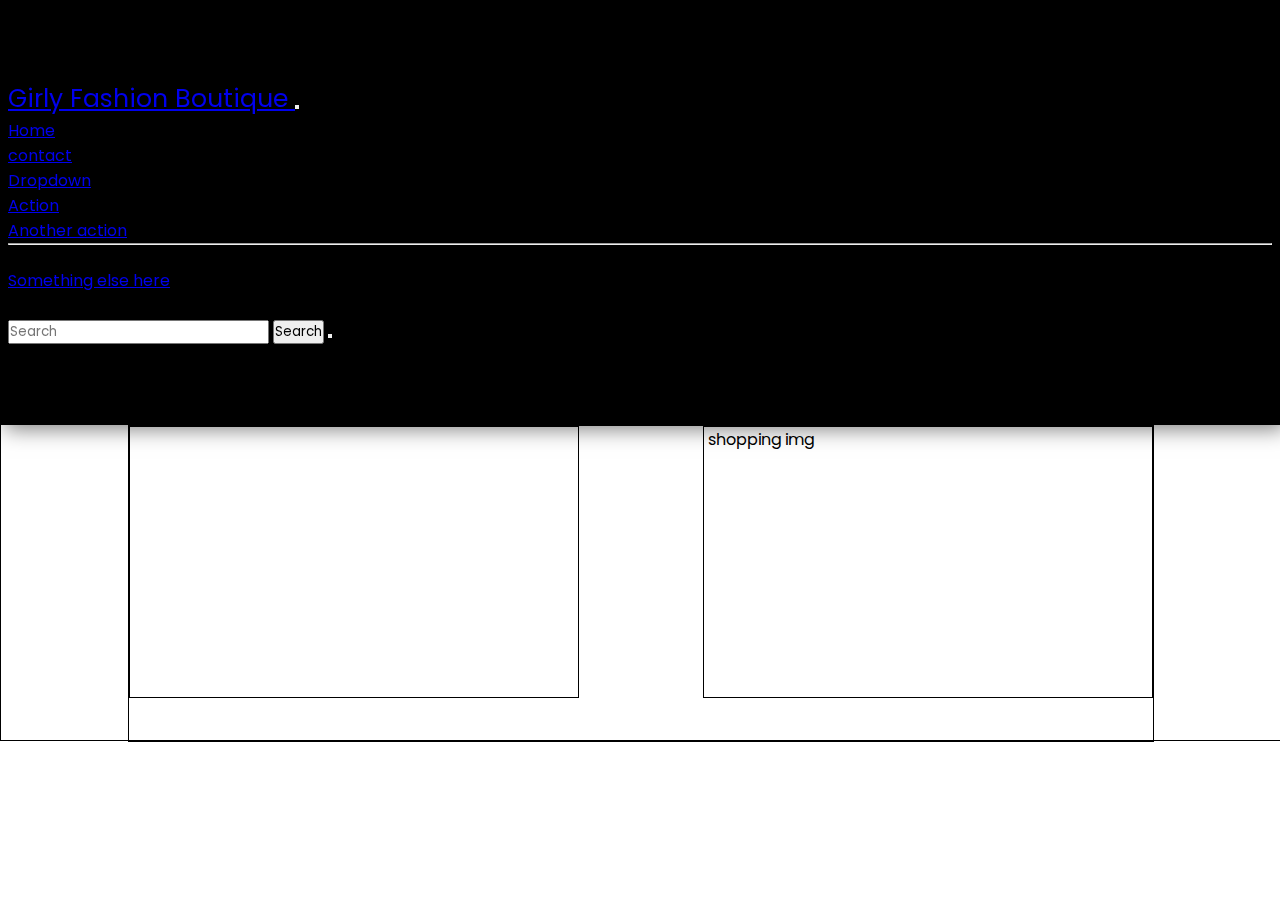
==== index.html @ 25c1d310 "first commit" ====
<!DOCTYPE html>
<html lang="en">
<head>
    <meta charset="UTF-8">
    <meta name="viewport" content="width=device-width, initial-scale=1.0">
    <title>Girly Fashion Boutique </title>
    <link rel="stylesheet" href="style.css">
    <link rel="stylesheet" href="assessets/bootstrap-5/css/bootstrap.min.css">
    <script src="https://cdn.jsdelivr.net/npm/@popperjs/core@2.9.2/dist/umd/popper.min.js" integrity="sha384-IQsoLXl5PILFhosVNubq5LC7Qb9DXgDA9i+tQ8Zj3iwWAwPtgFTxbJ8NT4GN1R8p" crossorigin="anonymous"></script>
    <script src="https://cdn.jsdelivr.net/npm/bootstrap@5.0.2/dist/js/bootstrap.min.js" integrity="sha384-cVKIPhGWiC2Al4u+LWgxfKTRIcfu0JTxR+EQDz/bgldoEyl4H0zUF0QKbrJ0EcQF" crossorigin="anonymous"></script>
</head>
<body>
    <!--Section 1 - Nav Bar Starts -->
    <section class="first">

   <nav class="navbar navbar-expand-lg navbar -light bg -light" id= "navbar"> 
  <div class="container-fluid">
    <a class="navbar-brand" href="#">Girly Fashion Boutique </a>
    <button class="navbar-toggler" type="button" data-bs-toggle="collapse" data-bs-target="#navbarSupportedContent" aria-controls="navbarSupportedContent" aria-expanded="false" aria-label="Toggle navigation">
      <span class="navbar-toggler-icon"></span>
    </button>
    <div class="collapse navbar-collapse" id="navbarSupportedContent">
      <ul class="navbar-nav ms-auto mb-2 mb-lg-0">

        <li class="nav-item">
          <a class="nav-link active" aria-current="page" href="#">Home</a>
        </li>

        <li class="nav-item">
          <a class="nav-link" href="#">contact</a>
        </li>
        
        <li class="nav-item dropdown">
          <a class="nav-link dropdown-toggle" href="#" role="button" data-bs-toggle="dropdown" aria-expanded="false">
            Dropdown

          </a>
          <ul class="dropdown-menu">
            <li><a class="dropdown-item" href="#">Action</a></li>
            <li><a class="dropdown-item" href="#">Another action</a></li>
            <li><hr class="dropdown-divider"></li>
            <li><a class="dropdown-item" href="#">Something else here</a></li>
          </ul>
        </li>
        <li class="nav-item">
          <a class="nav-link disabled">Disabled</a>
        </li>
      </ul>
      <form class="d-flex" role="search">
        <input class="form-control me-2" type="search" placeholder="Search" aria-label="Search">
        <button class="btn btn-outline-success" type="submit">Search</button>
      <button class="btn"></button>sign in </button>
    </div>
  </div>
</nav>

</section>



  <!-- Nav Bar Ends -->
<!-- section 2 start -->



<section class="second">

  <div class="second_co">

    <div class="second_co1"></div>
    <div class="second_co2"> <img src="assessets/iStock-863190232-644x429.jpg" alt=""> shopping img</div>


  </div>



</section>


  <!-- section 3 end -->


<script src="https://cdn.jsdelivr.net/npm/bootstrap@5.2.3/dist/js/bootstrap.bundle.min.js" integrity="sha384-kenU1KFdBIe4zVF0s0G1M5b4hcpxyD9F7jL+jjXkk+Q2h455rYXK/7HAuoJl+0I4" crossorigin="anonymous"></script>
</body>
</html>
---- style.css ----
@import url('https://fonts.googleapis.com/css2?family=Poppins:wght@200&display=swap');

  *{
    padding:0;
    margin: 0;
    box-sizing: border- box;
    font-family: 'Poppins', sans-serif;
  }

#navbar{
position:sticky;
top: 0;
left: 0;
z-index: 100;
padding:5rem .5rem;
box-shadow:5px 5px 20px rgba(0,0,0,.5);
background:black;

  }
  
  
  .navbar-brand{
font-size: 25px;
 }

 


























  
  <li class="nav-item">
  <a class="nav-link" href="#">Link</a>
</li>{

  }






.second{
    border: 1px solid black;
    width: 100vw;
    height: 35vh;
}
.second_co{
    border: 1px solid black;
    width: 80vw;
    height: 35vh;
    margin: auto;
}
.second_co1{
    border: 1px solid black;
    width: 35vw;
    height: 30vh;
    float: left;
}
.second_co2{
    border: 1px solid black;
    width: 35vw;
    height: 30vh;
    float: right;
}
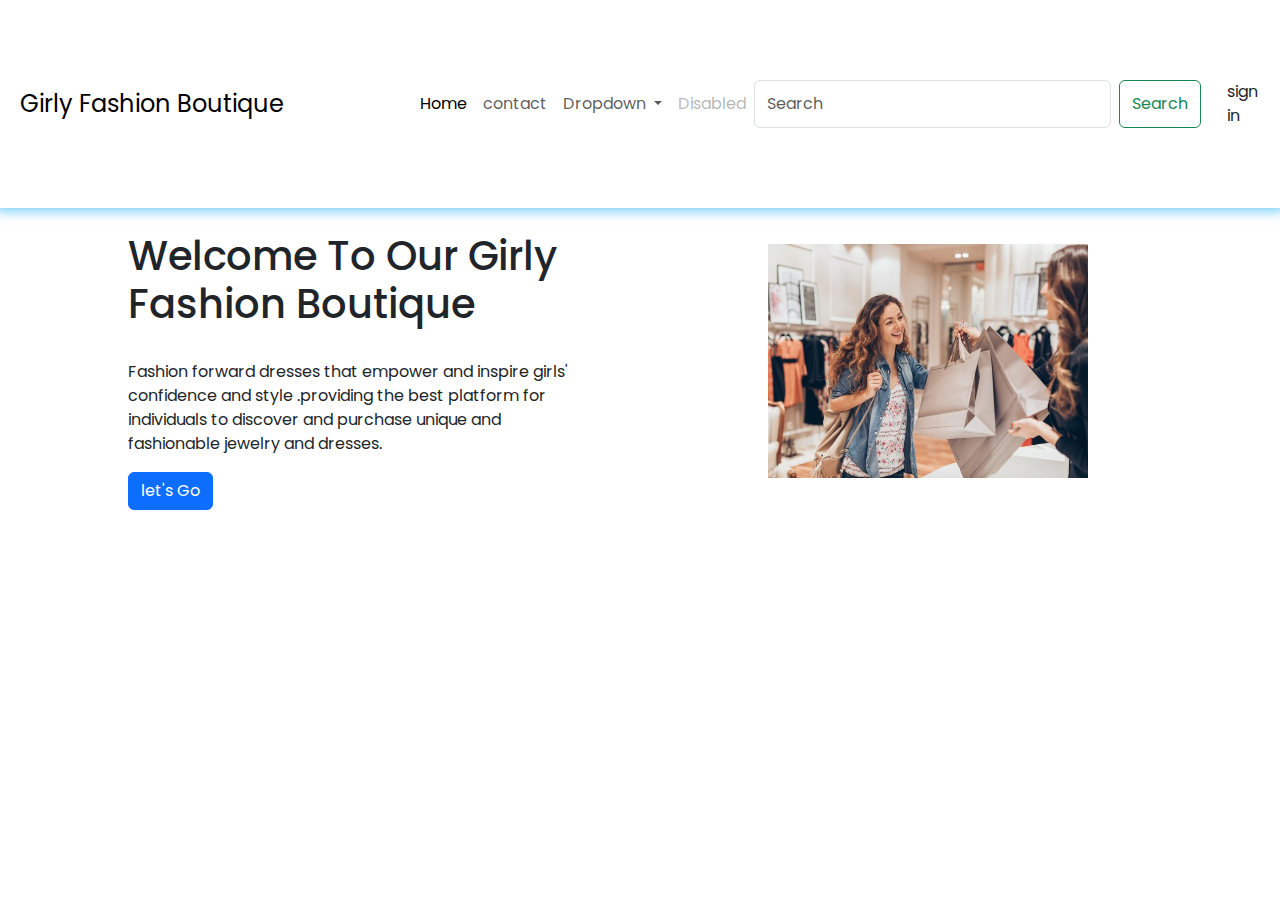
==== commit 9d3552de: "2nd time" ====
--- a/index.html
+++ b/index.html
@@ -5,9 +5,8 @@
     <meta name="viewport" content="width=device-width, initial-scale=1.0">
     <title>Girly Fashion Boutique </title>
     <link rel="stylesheet" href="style.css">
-    <link rel="stylesheet" href="assessets/bootstrap-5/css/bootstrap.min.css">
-    <script src="https://cdn.jsdelivr.net/npm/@popperjs/core@2.9.2/dist/umd/popper.min.js" integrity="sha384-IQsoLXl5PILFhosVNubq5LC7Qb9DXgDA9i+tQ8Zj3iwWAwPtgFTxbJ8NT4GN1R8p" crossorigin="anonymous"></script>
-    <script src="https://cdn.jsdelivr.net/npm/bootstrap@5.0.2/dist/js/bootstrap.min.js" integrity="sha384-cVKIPhGWiC2Al4u+LWgxfKTRIcfu0JTxR+EQDz/bgldoEyl4H0zUF0QKbrJ0EcQF" crossorigin="anonymous"></script>
+    <link rel="stylesheet" href="assets/css/bootstrap.min.css">
+    
 </head>
 <body>
     <!--Section 1 - Nav Bar Starts -->
@@ -15,7 +14,7 @@
 
    <nav class="navbar navbar-expand-lg navbar -light bg -light" id= "navbar"> 
   <div class="container-fluid">
-    <a class="navbar-brand" href="#">Girly Fashion Boutique </a>
+    <a class="navbar-brand girly" href="#">Girly Fashion Boutique </a>
     <button class="navbar-toggler" type="button" data-bs-toggle="collapse" data-bs-target="#navbarSupportedContent" aria-controls="navbarSupportedContent" aria-expanded="false" aria-label="Toggle navigation">
       <span class="navbar-toggler-icon"></span>
     </button>
@@ -67,8 +66,16 @@
 
   <div class="second_co">
 
-    <div class="second_co1"></div>
-    <div class="second_co2"> <img src="assessets/iStock-863190232-644x429.jpg" alt=""> shopping img</div>
+    <div class="second_co1">
+      <br>
+         <h1>Welcome To Our Girly Fashion Boutique </h1>
+         <br>
+          <p>Fashion forward dresses that empower and inspire girls' confidence and style .providing the best platform for individuals to discover and purchase unique and fashionable jewelry and dresses.</p>
+          <button class="btn btn-primary" type="submit">let's Go</button>
+
+
+    </div>
+    <div class="second_co2"> <img src="assets/image/iStock-863190232-644x429.jpg" alt=""></div>
 
 
   </div>
@@ -81,6 +88,6 @@
   <!-- section 3 end -->
 
 
-<script src="https://cdn.jsdelivr.net/npm/bootstrap@5.2.3/dist/js/bootstrap.bundle.min.js" integrity="sha384-kenU1KFdBIe4zVF0s0G1M5b4hcpxyD9F7jL+jjXkk+Q2h455rYXK/7HAuoJl+0I4" crossorigin="anonymous"></script>
+<script src="assets/js/bootstrap.bundle.min.js"></script>
 </body>
 </html>--- a/style.css
+++ b/style.css
@@ -14,13 +14,16 @@
 left: 0;
 z-index: 100;
 padding:5rem .5rem;
-box-shadow:5px 5px 20px rgba(0,0,0,.5);
-background:black;
-
-  }
+box-shadow:0px 0px 10px 4px rgba(7, 169, 245, 0.5);
+/* background:black; */
+}
+.girly{
+font-size: 1.5rem !important;
+}
   
   
-  .navbar-brand{
+  
+.navbar-brand{
 font-size: 25px;
  }
 
@@ -51,12 +54,7 @@
 
 
 
-  
-  <li class="nav-item">
-  <a class="nav-link" href="#">Link</a>
-</li>{
-
-  }
+ 
 
 
 
@@ -64,25 +62,37 @@
 
 
 .second{
-    border: 1px solid black;
+    /* border: 1px solid black; */
     width: 100vw;
     height: 35vh;
 }
 .second_co{
-    border: 1px solid black;
+   /* border: 1px solid black; */
     width: 80vw;
     height: 35vh;
     margin: auto;
 }
 .second_co1{
-    border: 1px solid black;
+    /* border: 1px solid black; */
     width: 35vw;
     height: 30vh;
     float: left;
 }
 .second_co2{
-    border: 1px solid black;
+    /* border: 1px solid black; */
     width: 35vw;
     height: 30vh;
     float: right;
+    padding-top: 4vh;
+    padding-left: 5vw;
+}
+.second_co2 > img{
+  /* border: 1px solid black; */
+    width: 25vw;
+    height: 26vh;
+    
+}
+.second_co1 p{
+  /* font-size: 1.2rem; */
+  
 }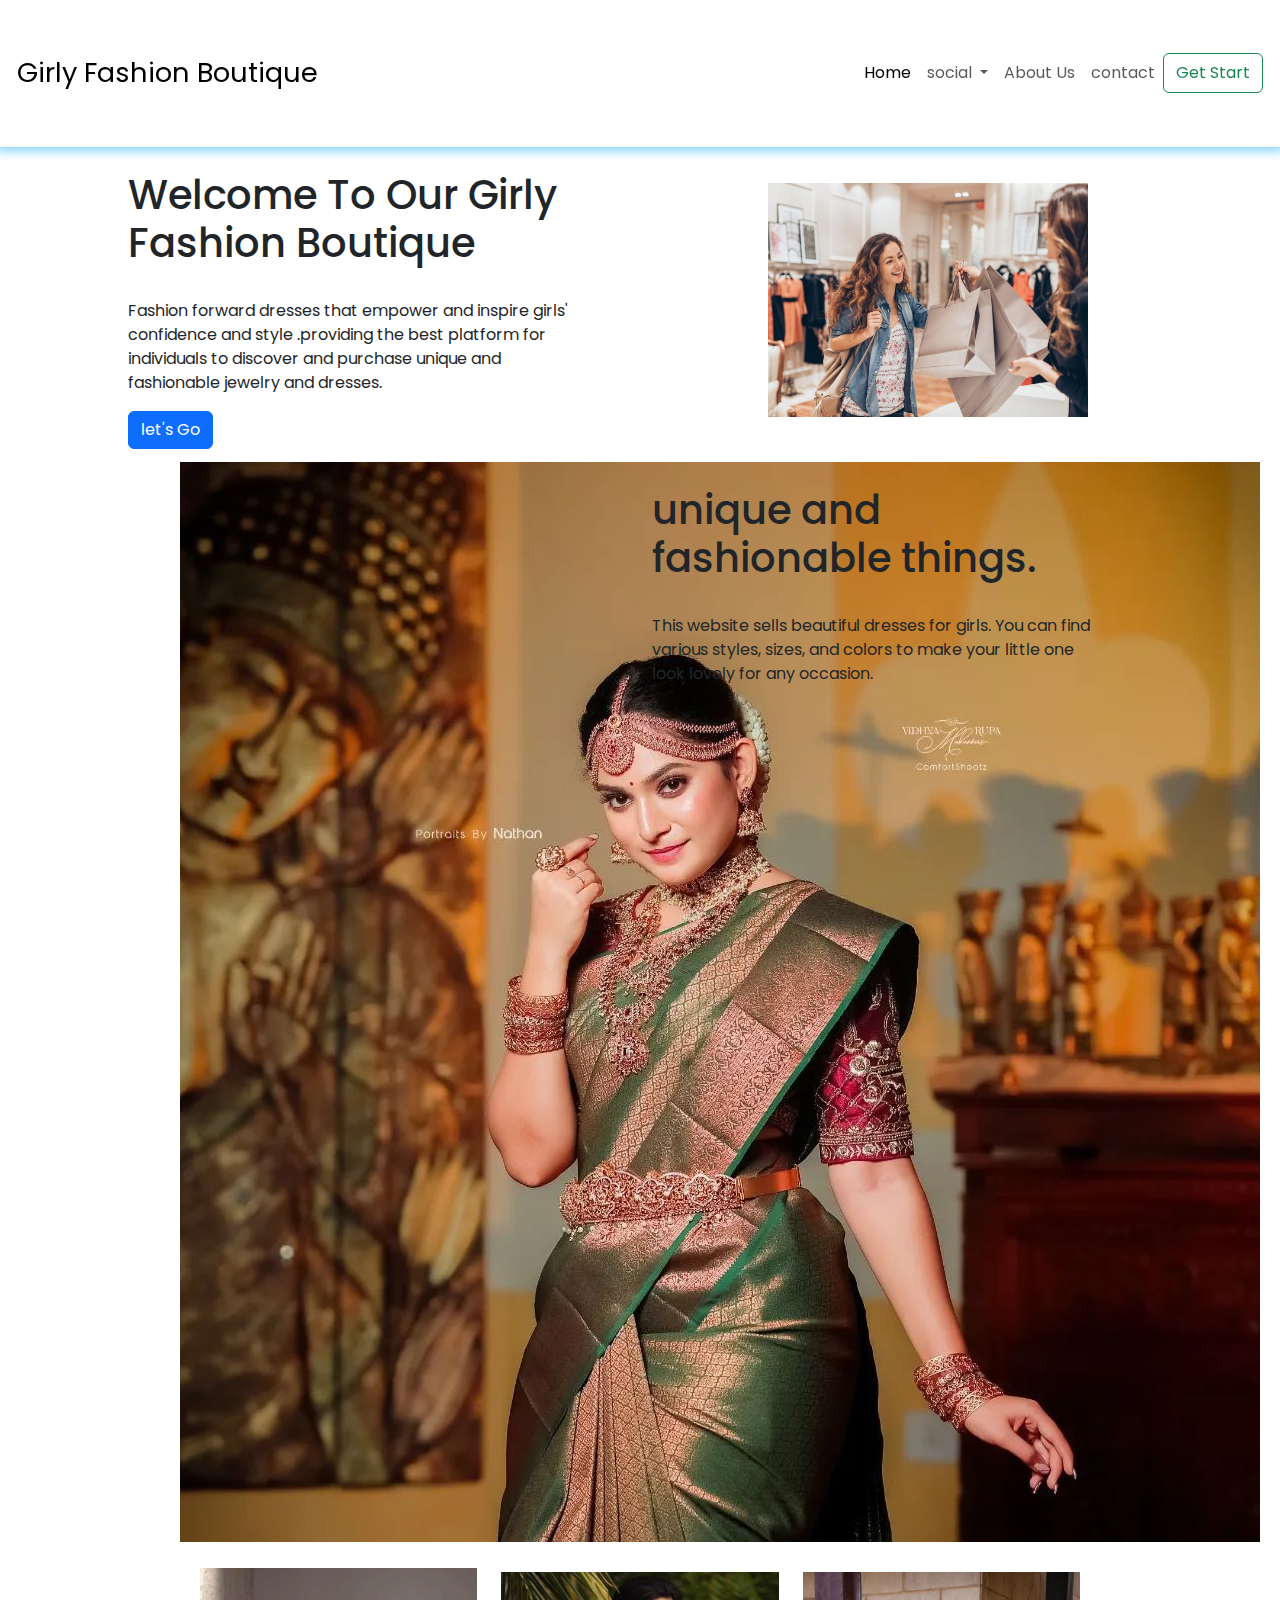
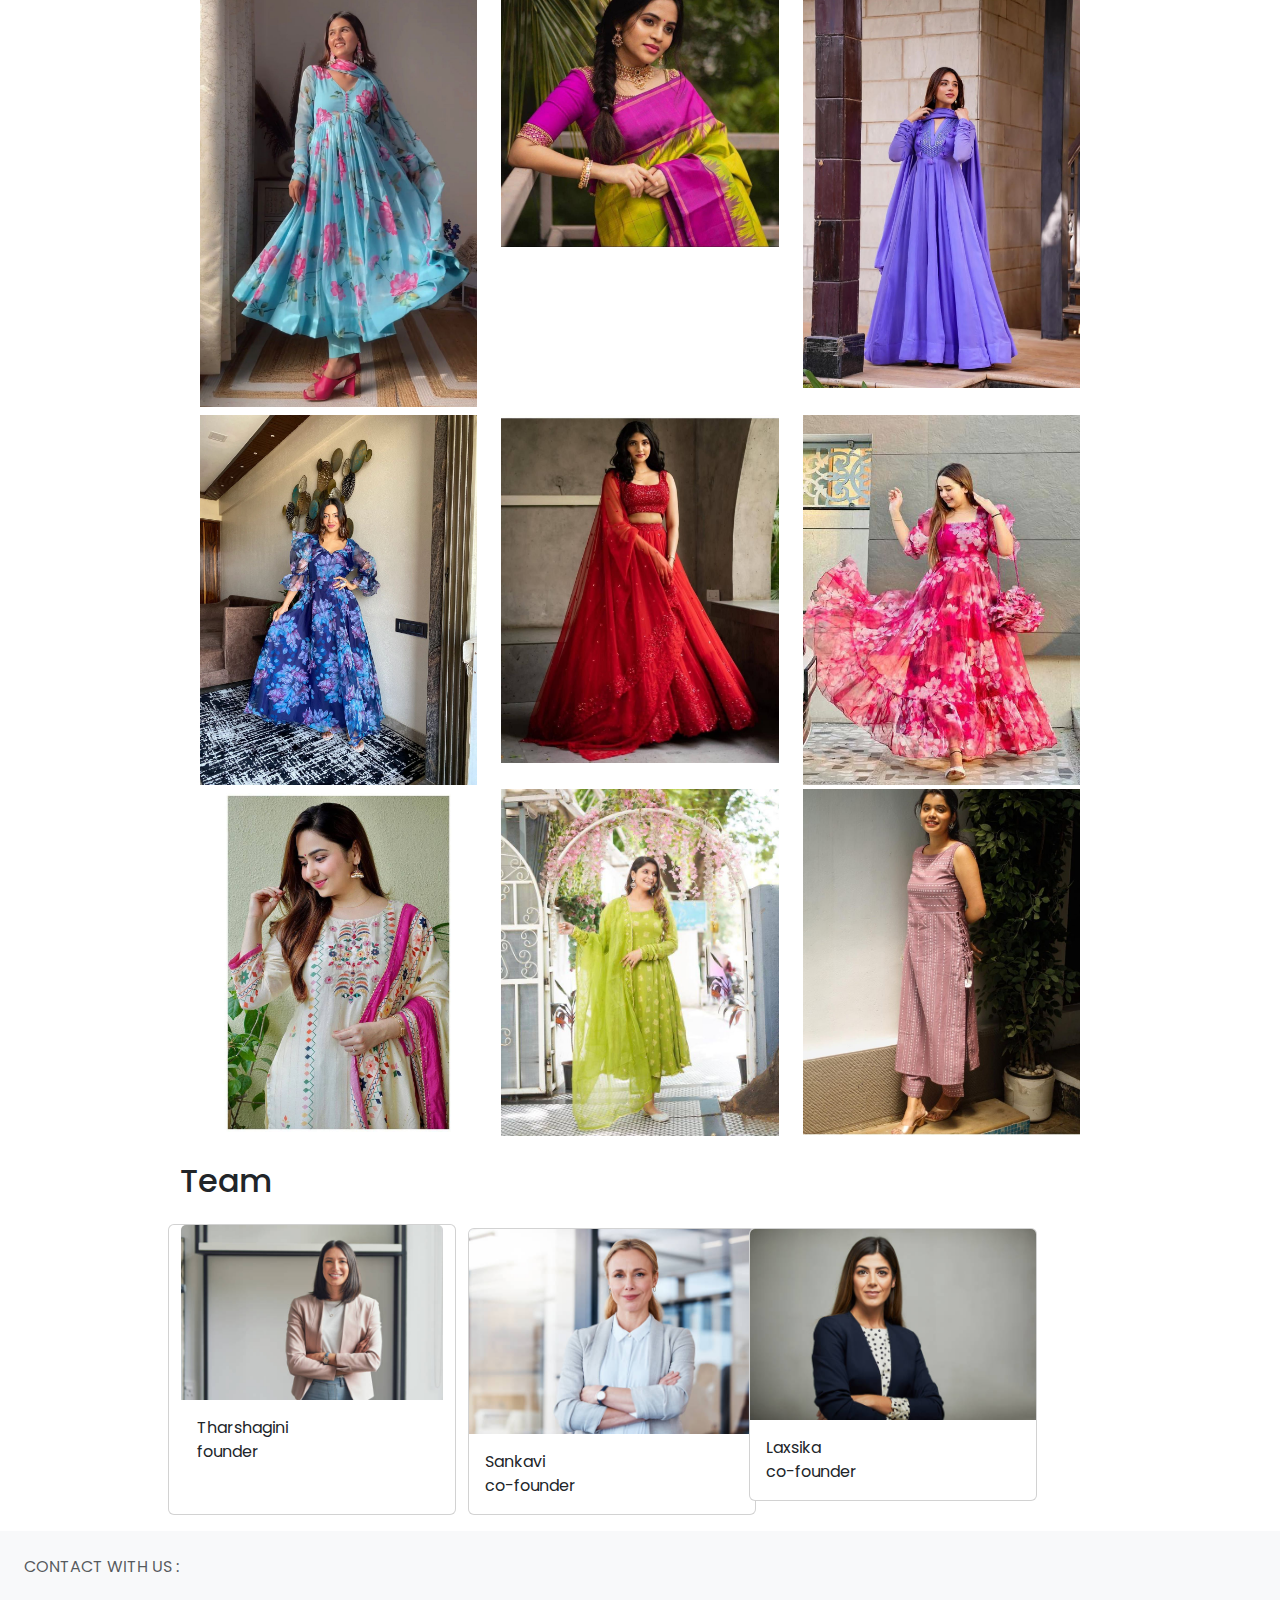
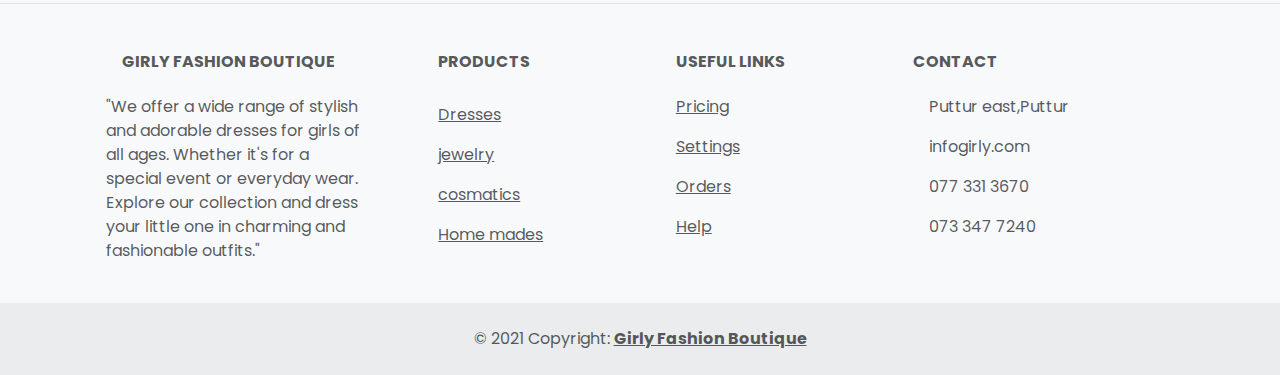
==== commit 9e4dc645: "my second commit" ====
--- a/index.html
+++ b/index.html
@@ -24,31 +24,26 @@
         <li class="nav-item">
           <a class="nav-link active" aria-current="page" href="#">Home</a>
         </li>
-
+        <li class="nav-item dropdown">
+          <a class="nav-link dropdown-toggle" href="#" role="button" data-bs-toggle="dropdown" aria-expanded="false">
+            social
+          </a>
+          <ul class="dropdown-menu">
+            <li><a class="dropdown-item" href="#">FaceBook</a></li>
+            <li><a class="dropdown-item" href="#">instagram</a></li>
+            <li><hr class="dropdown-divider"></li>
+            <li><a class="dropdown-item" href="#">linked in</a></li>
+          </ul>
+        </li>
+        <li class="nav-item">
+          <a class="nav-link"href="#">About Us</a>
+        </li>
         <li class="nav-item">
           <a class="nav-link" href="#">contact</a>
         </li>
         
-        <li class="nav-item dropdown">
-          <a class="nav-link dropdown-toggle" href="#" role="button" data-bs-toggle="dropdown" aria-expanded="false">
-            Dropdown
-
-          </a>
-          <ul class="dropdown-menu">
-            <li><a class="dropdown-item" href="#">Action</a></li>
-            <li><a class="dropdown-item" href="#">Another action</a></li>
-            <li><hr class="dropdown-divider"></li>
-            <li><a class="dropdown-item" href="#">Something else here</a></li>
-          </ul>
-        </li>
-        <li class="nav-item">
-          <a class="nav-link disabled">Disabled</a>
-        </li>
-      </ul>
-      <form class="d-flex" role="search">
-        <input class="form-control me-2" type="search" placeholder="Search" aria-label="Search">
-        <button class="btn btn-outline-success" type="submit">Search</button>
-      <button class="btn"></button>sign in </button>
+       
+        <button class="btn btn-outline-success" type="button">Get Start</button>
     </div>
   </div>
 </nav>
@@ -75,7 +70,7 @@
 
 
     </div>
-    <div class="second_co2"> <img src="assets/image/iStock-863190232-644x429.jpg" alt=""></div>
+    <div class="second_co2"> <img src="assets/image/s1.jpg" alt="shopping"></div>
 
 
   </div>
@@ -85,9 +80,276 @@
 </section>
 
 
-  <!-- section 3 end -->
-
-
+<section>
+     <div class="row">
+        <div class="col-xl-6 col-lg-6 col-md-6"> 
+         <img src="assets/image/4x.jpeg" id="tharsha" alt="saree">
+        </div>
+     
+  
+      <div class="col-xl-6 col-lg-6 col-md-6">
+    <div class="second_co1">
+      <br>
+         <h1> unique and fashionable
+          things.
+         
+          </h1>
+         <br>
+          <p>This website sells beautiful dresses for girls. You can find various styles, sizes, and colors to make your little one look lovely for any occasion.
+
+
+
+          </p>
+          
+
+
+    </div>
+  </div>
+  </section> 
+  <div class="img-gallery" data-mdb-zoom-effect="true" data-mdb-auto-height="true" style="padding-left: 200px; padding-right: 200px;">
+    <div class="row py-3 shadow-5">
+      <div class="col-4 mb-1">
+        <div class="lightbox">
+          
+          <img
+          src="assets/image/x.jpeg"
+          data-mdb-img="https://mdbcdn.b-cdn.net/img/Photos/Horizontal/E-commerce/Vertical/13a.webp"
+          alt="Gallery image 3"
+          class="w-100 gimg"
+        />
+        </div>
+      </div>
+      <div class="col-4 mt-1">
+        <img
+          src="assets/image/2x.jpeg"
+          data-mdb-img="https://mdbcdn.b-cdn.net/img/Photos/Horizontal/E-commerce/Vertical/14a.webp"
+          alt="Gallery image 1"
+          class="active w-100 gimg"
+        />
+      </div>
+      <div class="col-4 mt-1">
+        <a href="index1.html" alt="_blank"  >
+        <img
+          src="assets/image/d2.jpeg"
+          data-mdb-img="https://mdbcdn.b-cdn.net/img/Photos/Horizontal/E-commerce/Vertical/12a.webp"
+          alt="Gallery image 2"
+          class="w-100 gimg"
+        /></a>
+      </div>
+      <div class="col-4 mt-1">
+        <img
+            src="assets/image/d3.jpeg"
+            alt="Gallery image 1"
+            class="ecommerce-gallery-main-img active w-100 gimg"
+          />
+      </div>
+      <div class="col-4 mt-1">
+        <img
+          src="assets/image/d1.jpeg"
+          data-mdb-img="https://mdbcdn.b-cdn.net/img/Photos/Horizontal/E-commerce/Vertical/15a.webp"
+          alt="Gallery image 4"
+          class="w-100 gimg"
+        />
+      </div>
+      <div class="col-4 mt-1" >
+        <img
+          src="assets/image/3x.jpeg"
+          data-mdb-img="https://mdbcdn.b-cdn.net/img/Photos/Horizontal/E-commerce/Vertical/15a.webp"
+          alt="Gallery image 4"
+          class="w-100 gimg"
+        />
+      </div>
+      <div class="col-4 mt-1" >
+        <img
+          src="assets/image/t3.jpeg"
+          data-mdb-img="https://mdbcdn.b-cdn.net/img/Photos/Horizontal/E-commerce/Vertical/15a.webp"
+          alt="Gallery image 4"
+          class="w-100 gimg"
+        />
+      </div>
+      <div class="col-4 mt-1" >
+        <img
+          src="assets/image/t2.jpeg"
+          data-mdb-img="https://mdbcdn.b-cdn.net/img/Photos/Horizontal/E-commerce/Vertical/15a.webp"
+          alt="Gallery image 4"
+          class="w-100 gimg"
+        />
+      </div>
+      <div class="col-4 mt-1 ">
+      <img
+          src="assets/image/t1.jpeg"
+          data-mdb-img="https://mdbcdn.b-cdn.net/img/Photos/Horizontal/E-commerce/Vertical/12a.webp"
+          alt="Gallery image 2"
+          class="w-100 gimg"
+        />
+      </div>
+    </div>
+  </div>
+</section>
+<!-- image gallery -->
+
+
+<!-- team -->
+<section class="team-galary">
+  <h2> Team</h2>
+  <h1> </h1>
+  <div class="ecommerce-gallery 74" data-mdb-zoom-effect="true" data-mdb-auto-height="true">
+    <div class="row py-3 shadow-5 ">
+      <div class="card" style="width: 18rem;">
+        <img src="assets/image/2.jpg" class="card-img-top" alt="CEO">
+        <div class="card-body">
+          <p class="card-text">Tharshagini <br>
+          founder</p>
+        </div>
+      </div>
+      <div class="col-3 mt-1">
+        <div class="card" style="width: 18rem;">
+          <img src="assets/image/1.jpg" class="card-img-top" alt="CEO">
+          <div class="card-body">
+            <p class="card-text">Sankavi <br>
+              co-founder</p>
+          </div>
+        </div>
+      </div>
+      <div class="col-3 mt-1">
+        <div class="card" style="width: 18rem;">
+          <img src="assets/image/s2.jpg" class="card-img-top" alt="CEO">
+          <div class="card-body">
+            <p class="card-text">Laxsika <br>
+            co-founder</p>
+          </div>
+        </div>
+      </div>
+      
+            
+    </div>
+  </div>
+
+</section>
+
+
+<!-- Footer -->
+<footer class="text-center text-lg-start bg-light text-muted">
+  <!-- Section: Social media -->
+  <section class="d-flex justify-content-center justify-content-lg-between p-4 border-bottom">
+    <!-- Left -->
+    <div class="me-5 d-none d-lg-block">
+      <span>CONTACT WITH US :</span>
+    </div>
+    <!-- Left -->
+
+    <!-- Right -->
+    <div>
+      <a href="" class="me-4 text-reset">
+        <i class="fab fa-facebook-f"></i>
+      </a>
+      <a href="" class="me-4 text-reset">
+        <i class="fab fa-twitter"></i>
+      </a>
+      <a href="" class="me-4 text-reset">
+        <i class="fab fa-google"></i>
+      </a>
+      <a href="" class="me-4 text-reset">
+        <i class="fab fa-instagram"></i>
+      </a>
+      <a href="" class="me-4 text-reset">
+        <i class="fab fa-linkedin"></i>
+      </a>
+      <a href="" class="me-4 text-reset">
+        <i class="fab fa-github"></i>
+      </a>
+    </div>
+    <!-- Right -->
+  </section>
+  <!-- Section: Social media -->
+
+  <!-- Section: Links  -->
+  <section class="">
+    <div class="container text-center text-md-start mt-5">
+      <!-- Grid row -->
+      <div class="row mt-3">
+        <!-- Grid column -->
+        <div class="col-md-3 col-lg-4 col-xl-3 mx-auto mb-4">
+          <!-- Content -->
+          <h6 class="text-uppercase fw-bold mb-4">
+            <i class="fas fa-gem me-3"></i> girly fashion boutique
+          </h6>
+          <p>
+            "We offer a wide range of stylish and adorable dresses for girls of all ages. Whether it's for a special event or everyday wear. Explore our collection and dress your little one in charming and fashionable outfits."
+          </p>
+        </div>
+        <!-- Grid column -->
+
+        <!-- Grid column -->
+        <div class="col-md-2 col-lg-2 col-xl-2 mx-auto mb-4">
+          <!-- Links -->
+          <h6 class="text"This website is all about girls dresses. We offer a wide range of stylish and adorable dresses for girls of all ages. Whether it's for a special event or everyday wear, you'll find the perfect dress here. Explore our collection and dress your little one in charming and fashionable outfits."-uppercase fw-bold mb-4">
+           <strong>PRODUCTS</strong> 
+          </h6>
+          <p>
+            <br>
+            <a href="#!" class="text-reset">Dresses</a>
+          </p>
+          <p>
+            <a href="#!" class="text-reset">jewelry</a>
+          </p>
+          <p>
+            <a href="#!" class="text-reset">cosmatics</a>
+          </p>
+          <p>
+            <a href="#!" class="text-reset">Home mades</a>
+          </p>
+        </div>
+        <!-- Grid column -->
+
+        <!-- Grid column -->
+        <div class="col-md-3 col-lg-2 col-xl-2 mx-auto mb-4">
+          <!-- Links -->
+          <h6 class="text-uppercase fw-bold mb-4">
+            Useful links
+          </h6>
+          <p>
+            <a href="#!" class="text-reset">Pricing</a>
+          </p>
+          <p>
+            <a href="#!" class="text-reset">Settings</a>
+          </p>
+          <p>
+            <a href="#!" class="text-reset">Orders</a>
+          </p>
+          <p>
+            <a href="#!" class="text-reset">Help</a>
+          </p>
+        </div>
+        <!-- Grid column -->
+
+        <!-- Grid column -->
+        <div class="col-md-4 col-lg-3 col-xl-3 mx-auto mb-md-0 mb-4">
+          <!-- Links -->
+          <h6 class="text-uppercase fw-bold mb-4">Contact</h6>
+          <p><i class="fas fa-home me-3"></i> Puttur east,Puttur</p>
+          <p>
+            <i class="fas fa-envelope me-3"></i>
+            infogirly.com
+          </p>
+          <p><i class="fas fa-phone me-3"></i> 077 331 3670</p>
+          <p><i class="fas fa-print me-3"></i> 073 347 7240</p>
+        </div>
+        <!-- Grid column -->
+      </div>
+      <!-- Grid row -->
+    </div>
+  </section>
+  <!-- Section: Links  -->
+
+  <!-- Copyright -->
+  <div class="text-center p-4" style="background-color: rgba(0, 0, 0, 0.05);">
+    © 2021 Copyright:
+    <a class="text-reset fw-bold" href="https://mdbootstrap.com/">Girly Fashion Boutique</a>
+  </div>
+  <!-- Copyright -->
+</footer>
+<!-- Footer -->
 <script src="assets/js/bootstrap.bundle.min.js"></script>
 </body>
 </html>--- a/style.css
+++ b/style.css
@@ -13,12 +13,12 @@
 top: 0;
 left: 0;
 z-index: 100;
-padding:5rem .5rem;
+padding:3rem .3rem;
 box-shadow:0px 0px 10px 4px rgba(7, 169, 245, 0.5);
 /* background:black; */
 }
 .girly{
-font-size: 1.5rem !important;
+font-size: 1.7rem !important;
 }
   
   
@@ -26,39 +26,6 @@
 .navbar-brand{
 font-size: 25px;
  }
-
- 
-
-
-
-
-
-
-
-
-
-
-
-
-
-
-
-
-
-
-
-
-
-
-
-
-
-
- 
-
-
-
-
 
 
 .second{
@@ -92,7 +59,53 @@
     height: 26vh;
     
 }
-.second_co1 p{
-  /* font-size: 1.2rem; */
-  
-}+/* .second_co1 p{
+ */
+/* } */
+
+#tharsha{
+  margin-left: 180px;
+}
+
+.team-galary{
+  margin-left: 180px !important;
+  background: color #dbddf1  ;
+}
+
+
+
+
+.img-gallery{
+
+
+  width: 33.33%;
+  float: left;
+  padding: 10px;
+  box-sizing: border-box;
+
+}
+.img-gallery{
+  width:100%;
+cursor:pointer;
+
+}
+.img-gallery img:hover {
+transform:scale(0.8) rotate(-15dge)
+border-radious:20px;
+box-shadow:0 32px 75px; rgba(68 77 136 0.2);
+
+}
+
+
+
+
+
+
+
+
+
+
+
+
+
+
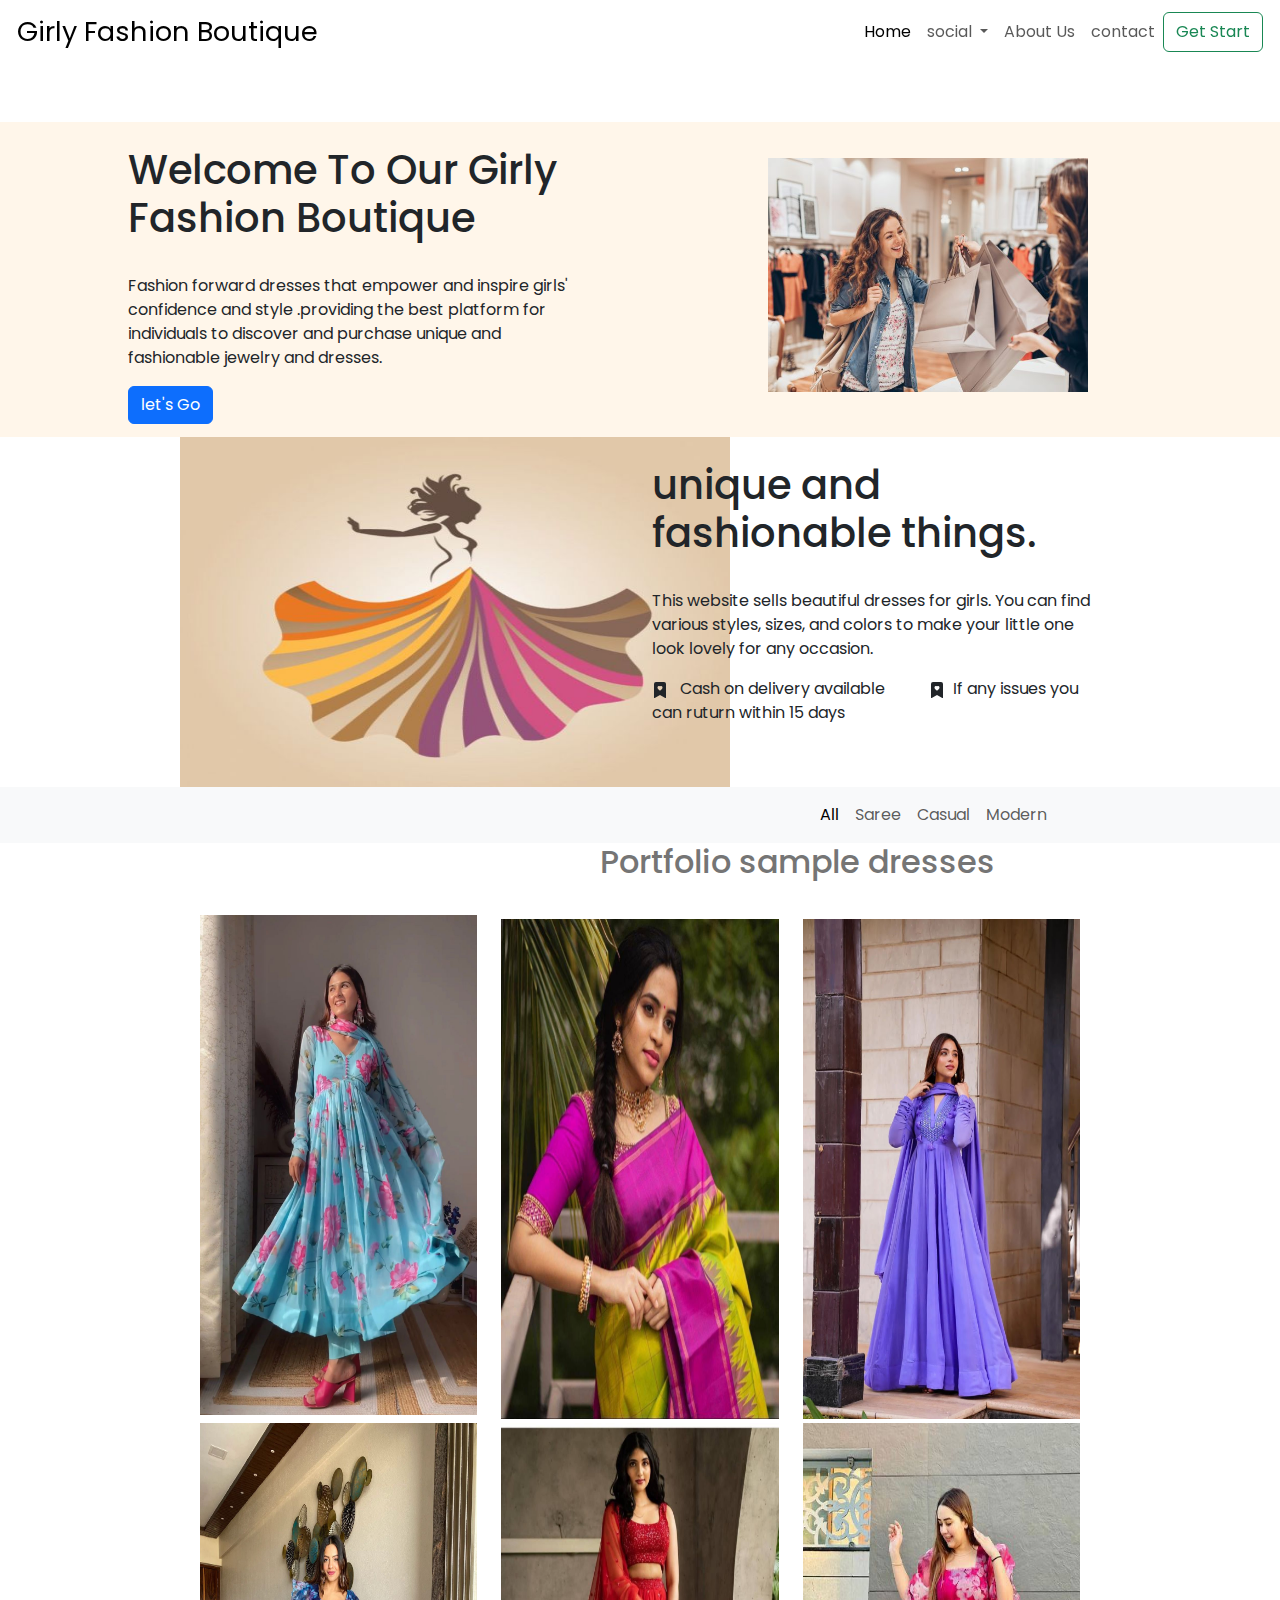
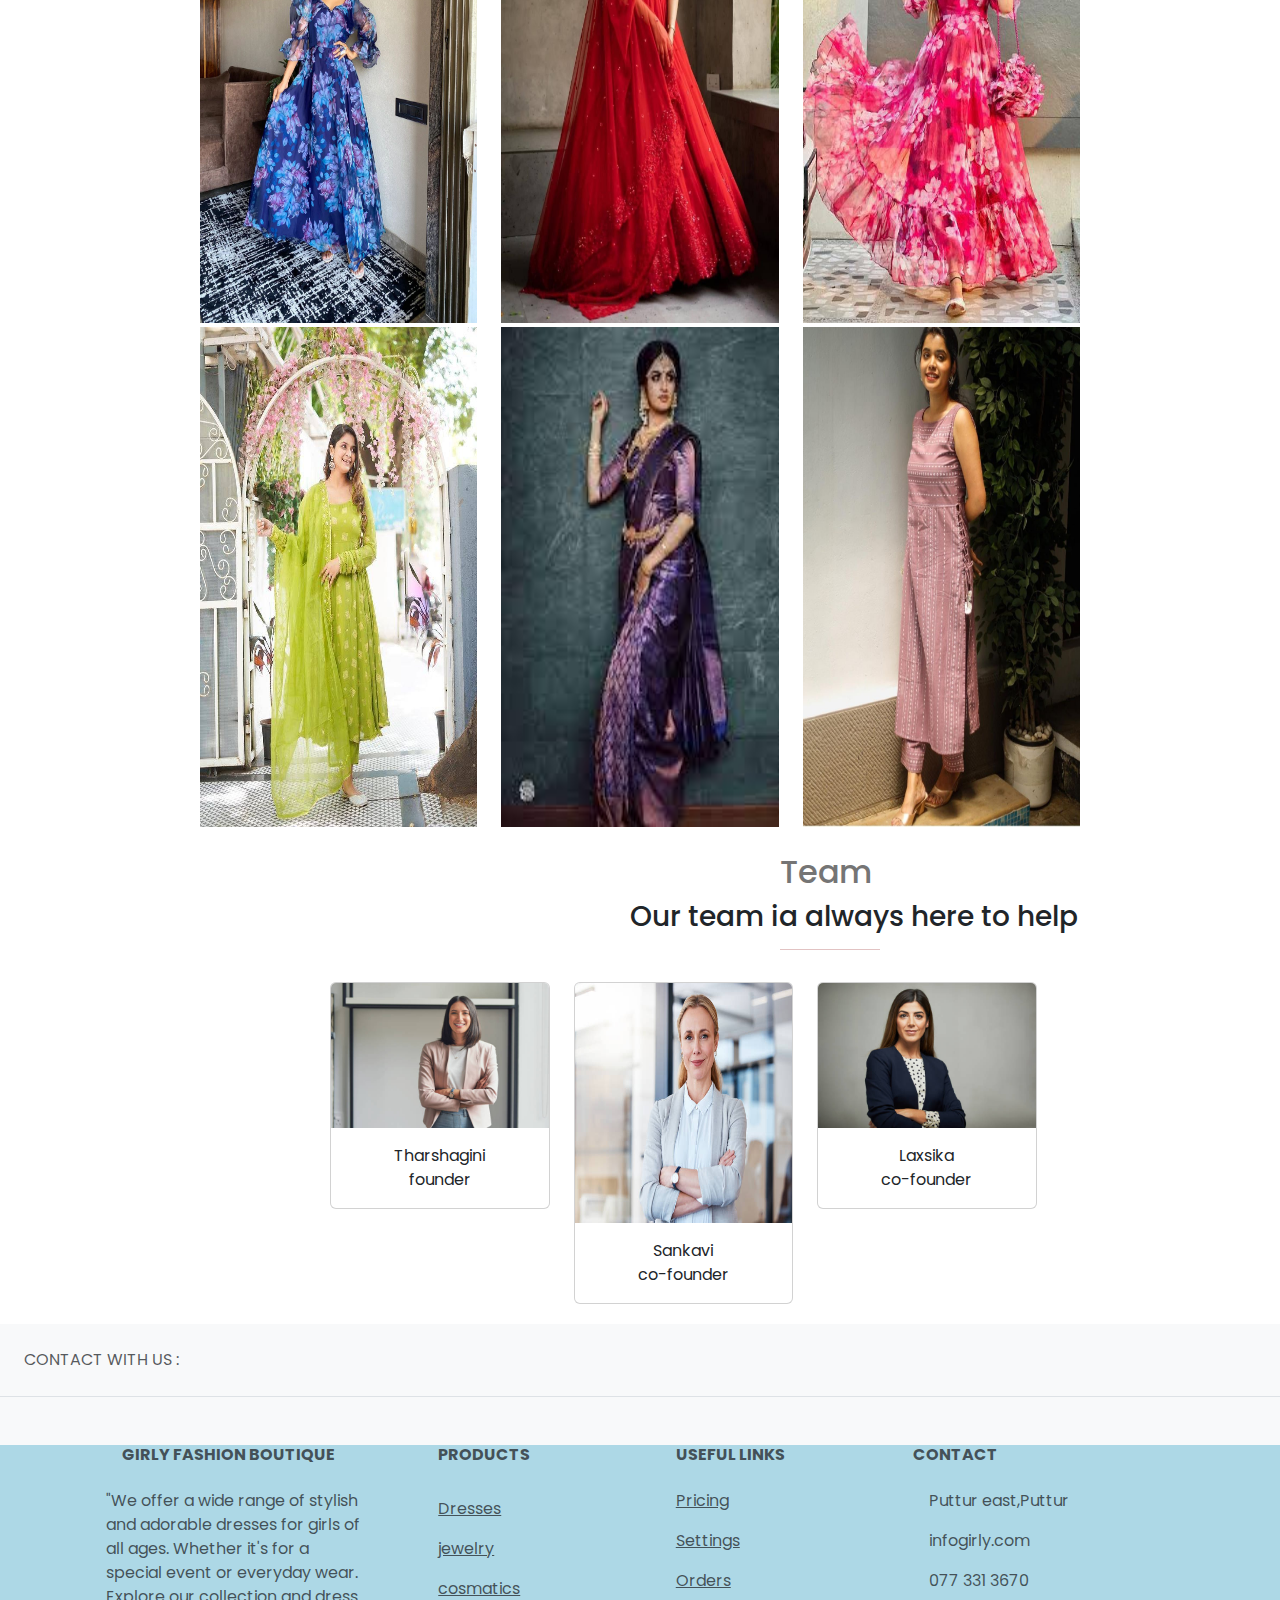
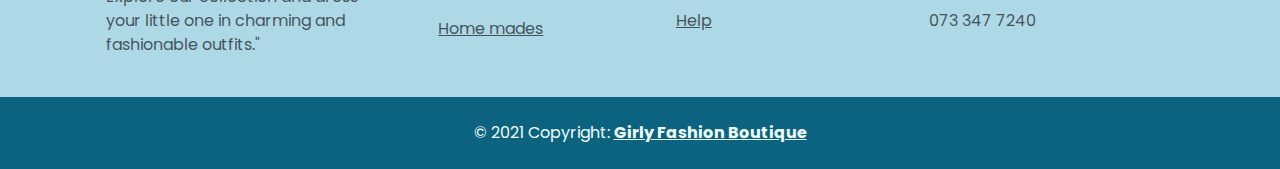
==== commit 27094a29: "last commit" ====
--- a/index.html
+++ b/index.html
@@ -29,10 +29,9 @@
             social
           </a>
           <ul class="dropdown-menu">
-            <li><a class="dropdown-item" href="#">FaceBook</a></li>
-            <li><a class="dropdown-item" href="#">instagram</a></li>
-            <li><hr class="dropdown-divider"></li>
-            <li><a class="dropdown-item" href="#">linked in</a></li>
+            <li><a class="dropdown-item" href="#">Saree</a></li>
+            <li><a class="dropdown-item" href="#">Casual</a></li>
+            <li><a class="dropdown-item" href="#">Modern</a></li>
           </ul>
         </li>
         <li class="nav-item">
@@ -49,7 +48,7 @@
 </nav>
 
 </section>
-
+<br></br>
 
 
   <!-- Nav Bar Ends -->
@@ -83,11 +82,11 @@
 <section>
      <div class="row">
         <div class="col-xl-6 col-lg-6 col-md-6"> 
-         <img src="assets/image/4x.jpeg" id="tharsha" alt="saree">
+         <img src="assets/image/WhatsApp Image 2023-10-01 at 15.18.31.jpeg" id="tharsha" alt="saree" style="width: 550px;">
         </div>
      
   
-      <div class="col-xl-6 col-lg-6 col-md-6">
+    <div class="col-xl-6 col-lg-6 col-md-6">
     <div class="second_co1">
       <br>
          <h1> unique and fashionable
@@ -96,26 +95,55 @@
           </h1>
          <br>
           <p>This website sells beautiful dresses for girls. You can find various styles, sizes, and colors to make your little one look lovely for any occasion.
-
-
-
-          </p>
-          
-
-
-    </div>
-  </div>
-  </section> 
+          </p>
+          <svg xmlns="http://www.w3.org/2000/svg" width="16" height="16" fill="currentColor" class="bi bi-bookmark-heart-fill" viewBox="0 0 16 16">
+            <path d="M2 15.5a.5.5 0 0 0 .74.439L8 13.069l5.26 2.87A.5.5 0 0 0 14 15.5V2a2 2 0 0 0-2-2H4a2 2 0 0 0-2 2v13.5zM8 4.41c1.387-1.425 4.854 1.07 0 4.277C3.146 5.48 6.613 2.986 8 4.412z"/>
+          </svg>&nbsp;&nbsp; <span>Cash on delivery available</span>&nbsp;&nbsp;&nbsp;&nbsp;&nbsp;&nbsp;&nbsp;&nbsp;&nbsp;&nbsp;&nbsp;<svg xmlns="http://www.w3.org/2000/svg" width="16" height="16" fill="currentColor" class="bi bi-bookmark-heart-fill" viewBox="0 0 16 16">
+            <path d="M2 15.5a.5.5 0 0 0 .74.439L8 13.069l5.26 2.87A.5.5 0 0 0 14 15.5V2a2 2 0 0 0-2-2H4a2 2 0 0 0-2 2v13.5zM8 4.41c1.387-1.425 4.854 1.07 0 4.277C3.146 5.48 6.613 2.986 8 4.412z"/>
+          </svg>&nbsp;&nbsp;<span>If any issues you can ruturn within 15 days</span>
+    </div>
+  </div>
+</section> 
+<section>
+  <nav class="navbar navbar-expand-lg bg-light ">
+    <div class="container-fluid">
+      <button class="navbar-toggler" type="button" data-bs-toggle="collapse" data-bs-target="#navbarNav" aria-controls="navbarNav" aria-expanded="false" aria-label="Toggle navigation">
+        <span class="navbar-toggler-icon"></span>
+      </button>
+      <div class="collapse navbar-collapse img-nav" id="navbarNav" style="margin-left: 800px;">
+        <ul class="navbar-nav">
+          <li class="nav-item">
+            <a class="nav-link active" aria-current="page" href="#">All</a>
+          </li>
+          <li class="nav-item">
+            <a class="nav-link" href="#">Saree</a>
+          </li>
+          <li class="nav-item">
+            <a class="nav-link" href="#">Casual</a>
+          </li>
+          <li class="nav-item">
+            <a class="nav-link" href="#">Modern</a>
+          </li>
+        </ul>
+      </div>
+    </div>
+  </nav>
+
+<section>
+  <div style="margin-left: 450px;">
+    <h2 style="color:rgb(117, 117, 117);margin-left: 150px;">Portfolio sample dresses</h2>
+    
+  </div>
   <div class="img-gallery" data-mdb-zoom-effect="true" data-mdb-auto-height="true" style="padding-left: 200px; padding-right: 200px;">
     <div class="row py-3 shadow-5">
-      <div class="col-4 mb-1">
+      <div class="col-md-4 col-sm-6 mb-1">
         <div class="lightbox">
-          
-          <img
+       <img
           src="assets/image/x.jpeg"
           data-mdb-img="https://mdbcdn.b-cdn.net/img/Photos/Horizontal/E-commerce/Vertical/13a.webp"
           alt="Gallery image 3"
           class="w-100 gimg"
+          style="width: 400px;height: 500px;"
         />
         </div>
       </div>
@@ -125,6 +153,7 @@
           data-mdb-img="https://mdbcdn.b-cdn.net/img/Photos/Horizontal/E-commerce/Vertical/14a.webp"
           alt="Gallery image 1"
           class="active w-100 gimg"
+          style="width: 400px;height: 500px;"
         />
       </div>
       <div class="col-4 mt-1">
@@ -134,6 +163,7 @@
           data-mdb-img="https://mdbcdn.b-cdn.net/img/Photos/Horizontal/E-commerce/Vertical/12a.webp"
           alt="Gallery image 2"
           class="w-100 gimg"
+          style="width: 400px;height: 500px;"
         /></a>
       </div>
       <div class="col-4 mt-1">
@@ -141,6 +171,7 @@
             src="assets/image/d3.jpeg"
             alt="Gallery image 1"
             class="ecommerce-gallery-main-img active w-100 gimg"
+            style="width: 400px;height: 500px;"
           />
       </div>
       <div class="col-4 mt-1">
@@ -149,6 +180,7 @@
           data-mdb-img="https://mdbcdn.b-cdn.net/img/Photos/Horizontal/E-commerce/Vertical/15a.webp"
           alt="Gallery image 4"
           class="w-100 gimg"
+          style="width: 400px;height: 500px;"
         />
       </div>
       <div class="col-4 mt-1" >
@@ -157,22 +189,26 @@
           data-mdb-img="https://mdbcdn.b-cdn.net/img/Photos/Horizontal/E-commerce/Vertical/15a.webp"
           alt="Gallery image 4"
           class="w-100 gimg"
+          style="width: 400px;height: 500px;"
         />
       </div>
       <div class="col-4 mt-1" >
-        <img
-          src="assets/image/t3.jpeg"
-          data-mdb-img="https://mdbcdn.b-cdn.net/img/Photos/Horizontal/E-commerce/Vertical/15a.webp"
-          alt="Gallery image 4"
-          class="w-100 gimg"
-        />
-      </div>
-      <div class="col-4 mt-1" >
-        <img
+        <img 
           src="assets/image/t2.jpeg"
           data-mdb-img="https://mdbcdn.b-cdn.net/img/Photos/Horizontal/E-commerce/Vertical/15a.webp"
           alt="Gallery image 4"
           class="w-100 gimg"
+          style="width: 400px;height: 500px;"
+        />
+      </div>
+      <div class="col-4 mt-1" >
+        <img
+        src="assets/image/a1.jpeg"
+
+        data-mdb-img="https://mdbcdn.b-cdn.net/img/Photos/Horizontal/E-commerce/Vertical/15a.webp"
+          alt="Gallery image 4"
+          class="w-100 gimg"
+          style="width: 400px;height: 500px;"
         />
       </div>
       <div class="col-4 mt-1 ">
@@ -181,6 +217,7 @@
           data-mdb-img="https://mdbcdn.b-cdn.net/img/Photos/Horizontal/E-commerce/Vertical/12a.webp"
           alt="Gallery image 2"
           class="w-100 gimg"
+          style="width: 400px;height: 500px;"
         />
       </div>
     </div>
@@ -191,47 +228,51 @@
 
 <!-- team -->
 <section class="team-galary">
-  <h2> Team</h2>
-  <h1> </h1>
-  <div class="ecommerce-gallery 74" data-mdb-zoom-effect="true" data-mdb-auto-height="true">
-    <div class="row py-3 shadow-5 ">
-      <div class="card" style="width: 18rem;">
-        <img src="assets/image/2.jpg" class="card-img-top" alt="CEO">
-        <div class="card-body">
-          <p class="card-text">Tharshagini <br>
-          founder</p>
-        </div>
-      </div>
-      <div class="col-3 mt-1">
-        <div class="card" style="width: 18rem;">
-          <img src="assets/image/1.jpg" class="card-img-top" alt="CEO">
+  <div style="margin-left: 450px;">
+    <h2 style="color:rgb(117, 117, 117);margin-left: 150px;"> Team</h2>
+    <h3>Our team ia always here to help</h3>
+  </div>
+  <hr>
+  <div class="ecommerce-gallery 74 d-flex justify-content-center align-items-center team-margin" data-mdb-zoom-effect="true" data-mdb-auto-height="true">
+    <div class="row py-3 shadow-5">
+      <div class="col-3">
+        <div class="card" >
+          <img src="assets/image/2.jpg" class="card-img-top" alt="CEO">
           <div class="card-body">
-            <p class="card-text">Sankavi <br>
-              co-founder</p>
+            <p class="card-text img-nav">Tharshagini <br> founder</p>
           </div>
         </div>
       </div>
-      <div class="col-3 mt-1">
-        <div class="card" style="width: 18rem;">
+      <div class="col-3 mb-1">
+        <div class="card">
+          <img src="assets/image/1.jpg" class="card-img-top" alt="CEO" style="height:240px;">
+          <div class="card-body">
+            <p class="card-text img-nav">Sankavi <br> co-founder</p>
+          </div>
+        </div>
+      </div>
+      <div class="col-3 mb-1">
+        <div class="card">
           <img src="assets/image/s2.jpg" class="card-img-top" alt="CEO">
           <div class="card-body">
-            <p class="card-text">Laxsika <br>
-            co-founder</p>
+            <p class="card-text img-nav">Laxsika <br> co-founder</p>
           </div>
         </div>
       </div>
-      
-            
-    </div>
-  </div>
-
+    </div>
+  </div>
+  
+
+</section>
+<section>
+  
 </section>
 
 
 <!-- Footer -->
-<footer class="text-center text-lg-start bg-light text-muted">
-  <!-- Section: Social media -->
-  <section class="d-flex justify-content-center justify-content-lg-between p-4 border-bottom">
+<footer class="text-center text-lg-start bg-light text-muted foot" >
+
+  <section class="d-flex justify-content-center justify-content-lg-between p-4 border-bottom" >
     <!-- Left -->
     <div class="me-5 d-none d-lg-block">
       <span>CONTACT WITH US :</span>
@@ -264,7 +305,7 @@
   <!-- Section: Social media -->
 
   <!-- Section: Links  -->
-  <section class="">
+  <section  style="background-color: lightblue;">
     <div class="container text-center text-md-start mt-5">
       <!-- Grid row -->
       <div class="row mt-3">
@@ -343,9 +384,9 @@
   <!-- Section: Links  -->
 
   <!-- Copyright -->
-  <div class="text-center p-4" style="background-color: rgba(0, 0, 0, 0.05);">
+  <div class="text-center p-4" style="background-color: rgb(12, 99, 128); color: azure;">
     © 2021 Copyright:
-    <a class="text-reset fw-bold" href="https://mdbootstrap.com/">Girly Fashion Boutique</a>
+    <a class="text-reset fw-bold" href="https://mdbootstrap.com/" >Girly Fashion Boutique</a>
   </div>
   <!-- Copyright -->
 </footer>
--- a/style.css
+++ b/style.css
@@ -1,5 +1,4 @@
-
-  @import url('https://fonts.googleapis.com/css2?family=Poppins:wght@200&display=swap');
+@import url('https://fonts.googleapis.com/css2?family=Poppins:wght@200&display=swap');
 
   *{
     padding:0;
@@ -13,8 +12,12 @@
 top: 0;
 left: 0;
 z-index: 100;
-padding:3rem .3rem;
-box-shadow:0px 0px 10px 4px rgba(7, 169, 245, 0.5);
+padding:2rem .3rem;
+height:5px !important;
+margin-bottom: 10px !important;
+/* background-color: tan; */
+/* position: fixed; */
+/* box-shadow:0px 0px 10px 4px rgba(7, 169, 245, 0.5); */
 /* background:black; */
 }
 .girly{
@@ -32,6 +35,8 @@
     /* border: 1px solid black; */
     width: 100vw;
     height: 35vh;
+    /* background-color:rgb(219, 242, 243); */
+    background-color:  rgb(255, 246, 234);
 }
 .second_co{
    /* border: 1px solid black; */
@@ -65,6 +70,8 @@
 
 #tharsha{
   margin-left: 180px;
+  width: 350px;
+  height: 350px;
 }
 
 .team-galary{
@@ -72,6 +79,10 @@
   background: color #dbddf1  ;
 }
 
+img-galary{
+  margin-left: 180px !important;
+  background: color #dbddf1  ;
+}
 
 
 
@@ -90,22 +101,36 @@
 
 }
 .img-gallery img:hover {
-transform:scale(0.8) rotate(-15dge)
-border-radious:20px;
-box-shadow:0 32px 75px; rgba(68 77 136 0.2);
+transform:scale(0.8) rotate(-15dge);
+border-radius:20px;
+box-shadow:0 32px 75px rgba(68 77 136 0.2);
 
 }
 
 
+.img-nav{
+  align-content: center;
+  text-align: center;
+}
 
+hr{
+  width: 20px;
+  color: rgb(138, 17, 17) !important;
+  margin-left: 600px !important;
+  padding-left: 100px;
+  
+  }
+  
+/*   
+  .img-nav{
+    align-content:px;
+  
+} */
 
+.team-margin{
+  margin-left: 150px;
+}
+.foot{
+  background-color: lightblue !important;
 
-
-
-
-
-
-
-
-
-
+}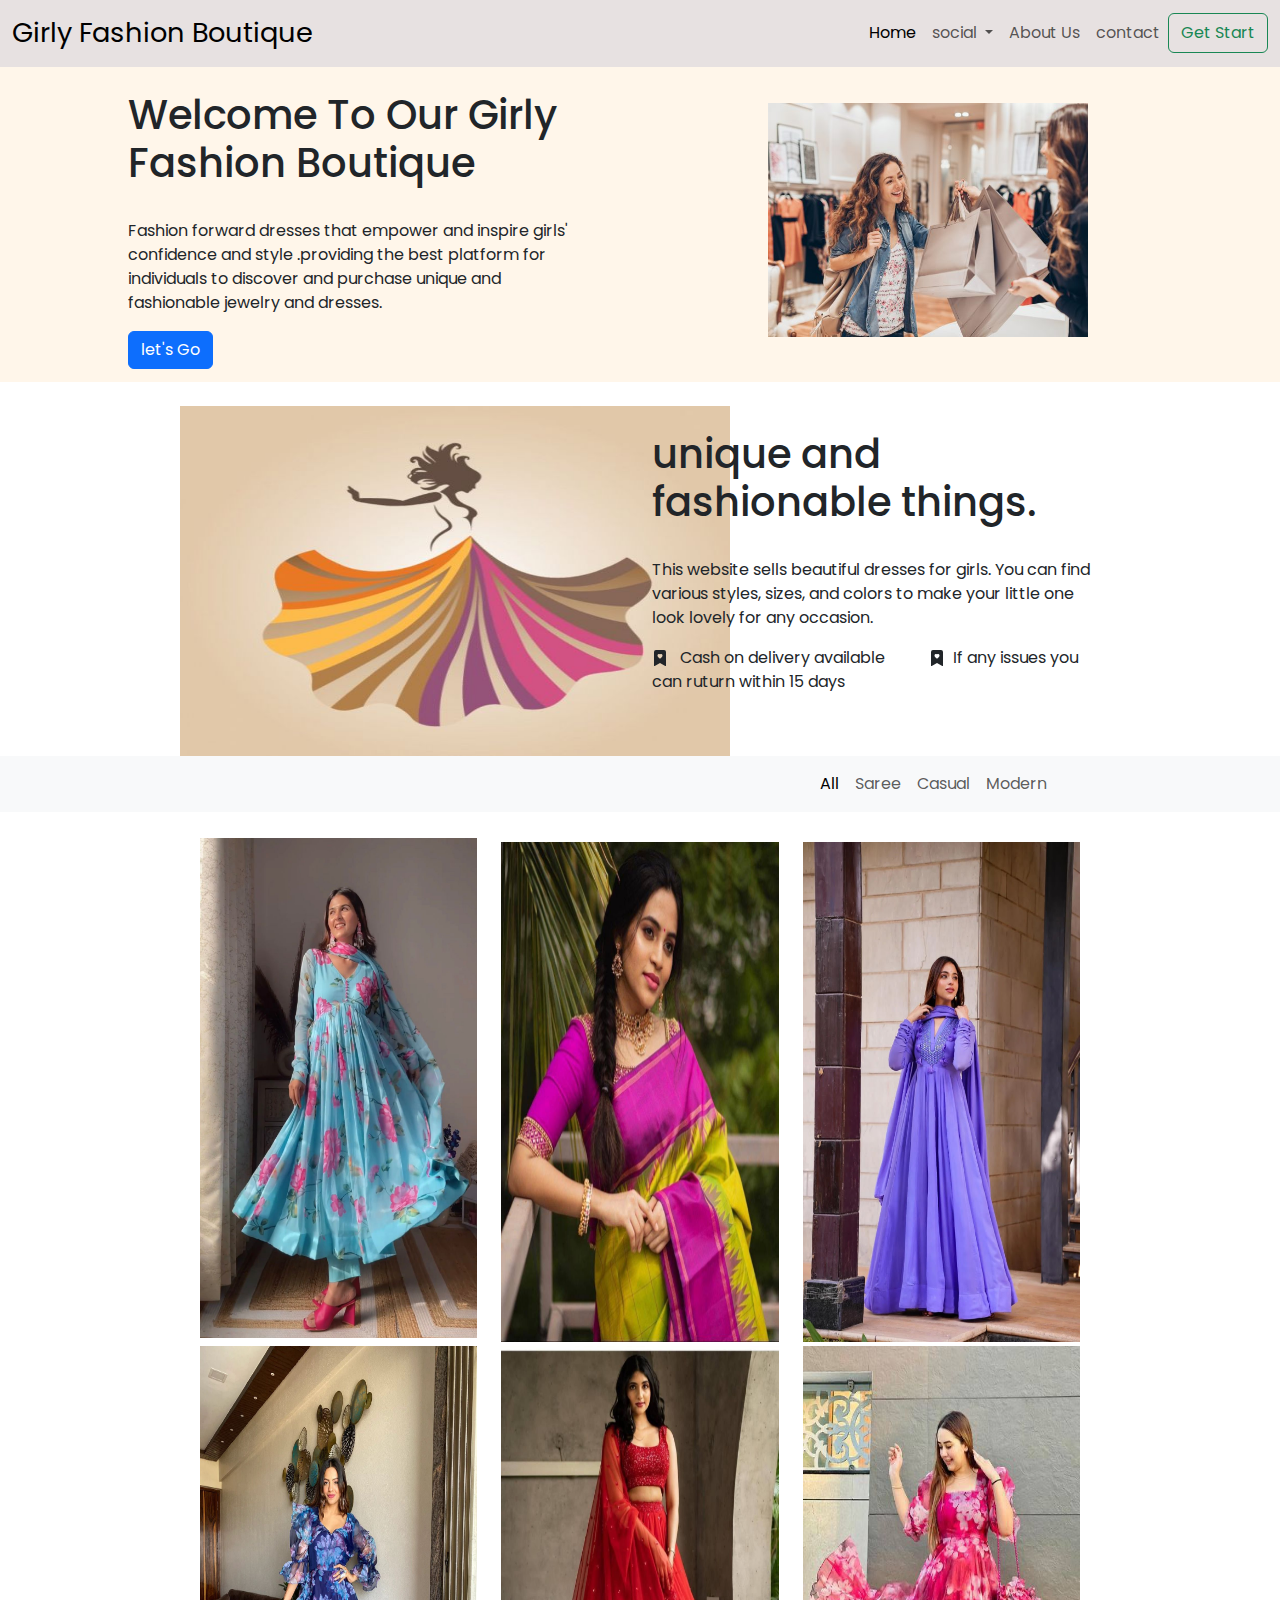
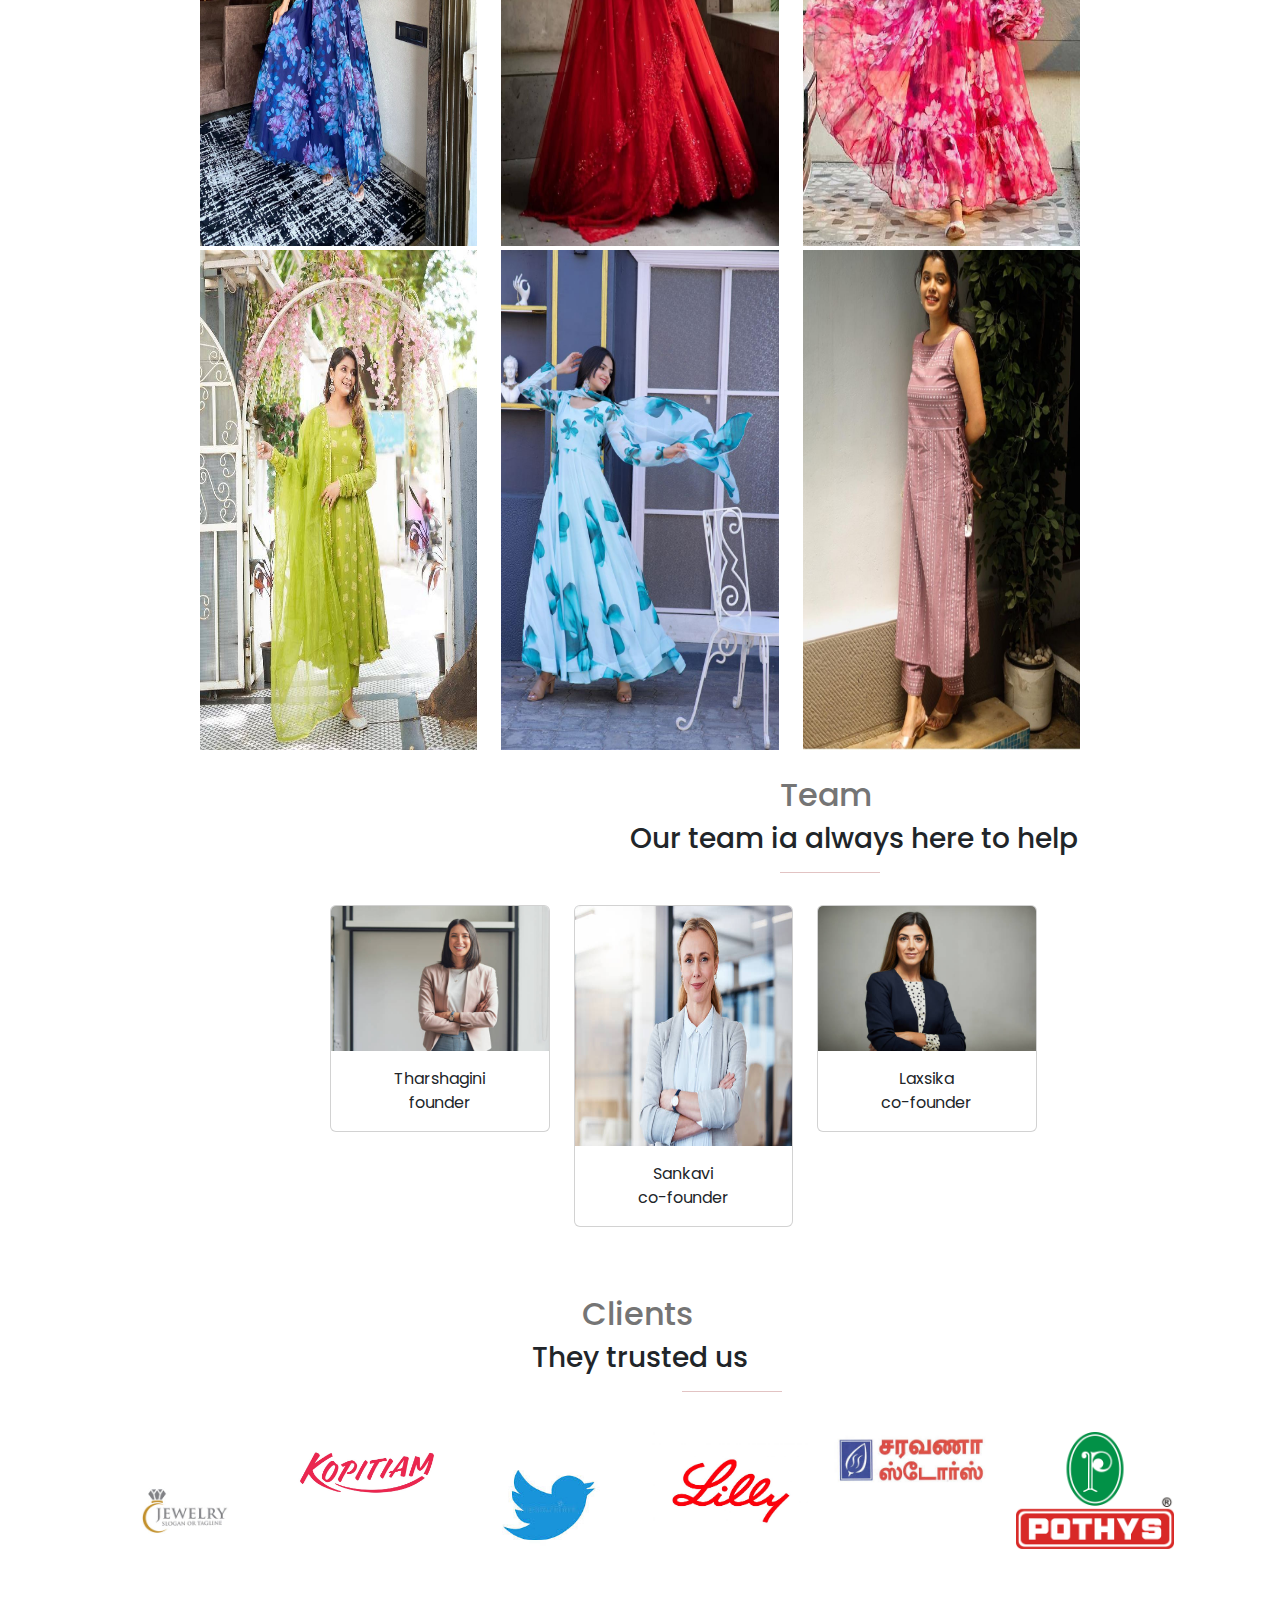
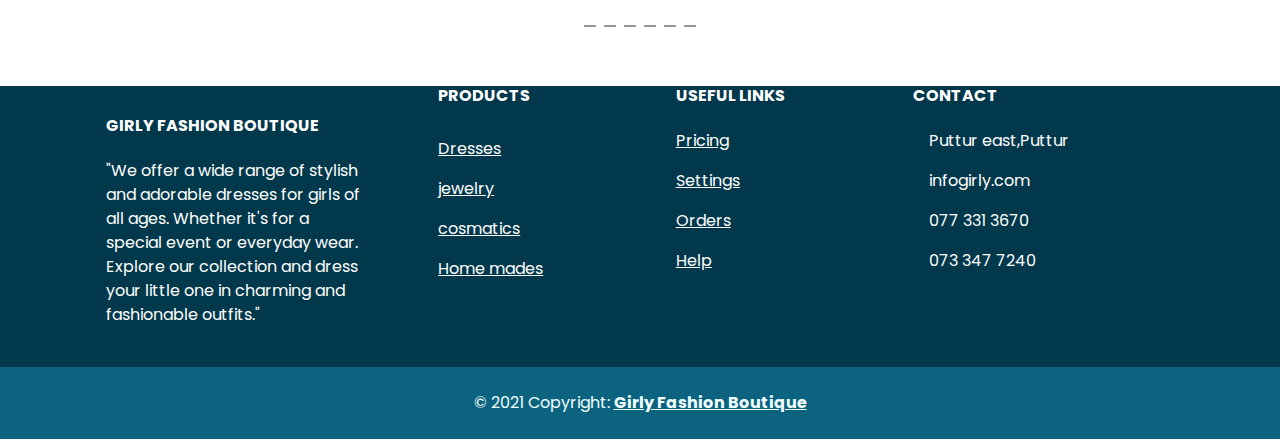
==== commit 5f39bf66: "final" ====
--- a/index.html
+++ b/index.html
@@ -11,51 +11,45 @@
 <body>
     <!--Section 1 - Nav Bar Starts -->
     <section class="first">
-
-   <nav class="navbar navbar-expand-lg navbar -light bg -light" id= "navbar"> 
-  <div class="container-fluid">
-    <a class="navbar-brand girly" href="#">Girly Fashion Boutique </a>
-    <button class="navbar-toggler" type="button" data-bs-toggle="collapse" data-bs-target="#navbarSupportedContent" aria-controls="navbarSupportedContent" aria-expanded="false" aria-label="Toggle navigation">
-      <span class="navbar-toggler-icon"></span>
-    </button>
-    <div class="collapse navbar-collapse" id="navbarSupportedContent">
-      <ul class="navbar-nav ms-auto mb-2 mb-lg-0">
-
-        <li class="nav-item">
-          <a class="nav-link active" aria-current="page" href="#">Home</a>
-        </li>
-        <li class="nav-item dropdown">
-          <a class="nav-link dropdown-toggle" href="#" role="button" data-bs-toggle="dropdown" aria-expanded="false">
-            social
-          </a>
-          <ul class="dropdown-menu">
-            <li><a class="dropdown-item" href="#">Saree</a></li>
-            <li><a class="dropdown-item" href="#">Casual</a></li>
-            <li><a class="dropdown-item" href="#">Modern</a></li>
-          </ul>
-        </li>
-        <li class="nav-item">
-          <a class="nav-link"href="#">About Us</a>
-        </li>
-        <li class="nav-item">
-          <a class="nav-link" href="#">contact</a>
-        </li>
-        
-       
-        <button class="btn btn-outline-success" type="button">Get Start</button>
-    </div>
-  </div>
-</nav>
-
-</section>
-<br></br>
-
-
+      <nav class="navbar navbar-expand-lg navbar -light bg -light" id= "navbar-product"> 
+     <div class="container-fluid">
+       <a class="navbar-brand girly" href="#">Girly Fashion Boutique </a>
+       <button class="navbar-toggler" type="button" data-bs-toggle="collapse" data-bs-target="#navbarSupportedContent" aria-controls="navbarSupportedContent" aria-expanded="false" aria-label="Toggle navigation">
+         <span class="navbar-toggler-icon"></span>
+       </button>
+       <div class="collapse navbar-collapse" id="navbarSupportedContent">
+         <ul class="navbar-nav ms-auto mb-2 mb-lg-0">
+   
+           <li class="nav-item">
+             <a class="nav-link active" aria-current="page" href="#">Home</a>
+           </li>
+           <li class="nav-item dropdown">
+             <a class="nav-link dropdown-toggle" href="#" role="button" data-bs-toggle="dropdown" aria-expanded="false">
+               social
+             </a>
+             <ul class="dropdown-menu">
+               <li><a class="dropdown-item" href="#">Saree</a></li>
+               <li><a class="dropdown-item" href="#">Casual</a></li>
+               <li><a class="dropdown-item" href="#">Modern</a></li>
+             </ul>
+           </li>
+           <li class="nav-item">
+             <a class="nav-link"href="#">About Us</a>
+           </li>
+           <li class="nav-item">
+             <a class="nav-link" href="#">contact</a>
+           </li>
+           
+          
+           <button class="btn btn-outline-success" type="button">Get Start</button>
+       </div>
+     </div>
+   </nav>  
+  </section>
+  <!-- nav section end -->
   <!-- Nav Bar Ends -->
+
 <!-- section 2 start -->
-
-
-
 <section class="second">
 
   <div class="second_co">
@@ -77,22 +71,18 @@
 
 
 </section>
-
-
+<br>
 <section>
      <div class="row">
         <div class="col-xl-6 col-lg-6 col-md-6"> 
          <img src="assets/image/WhatsApp Image 2023-10-01 at 15.18.31.jpeg" id="tharsha" alt="saree" style="width: 550px;">
         </div>
-     
-  
-    <div class="col-xl-6 col-lg-6 col-md-6">
+     <div class="col-xl-6 col-lg-6 col-md-6">
     <div class="second_co1">
       <br>
          <h1> unique and fashionable
           things.
-         
-          </h1>
+        </h1>
          <br>
           <p>This website sells beautiful dresses for girls. You can find various styles, sizes, and colors to make your little one look lovely for any occasion.
           </p>
@@ -128,18 +118,11 @@
       </div>
     </div>
   </nav>
-
-<section>
-  <div style="margin-left: 450px;">
-    <h2 style="color:rgb(117, 117, 117);margin-left: 150px;">Portfolio sample dresses</h2>
-    
-  </div>
-  <div class="img-gallery" data-mdb-zoom-effect="true" data-mdb-auto-height="true" style="padding-left: 200px; padding-right: 200px;">
+ <div class="img-gallery" data-mdb-zoom-effect="true" data-mdb-auto-height="true" style="padding-left: 200px; padding-right: 200px;">
     <div class="row py-3 shadow-5">
       <div class="col-md-4 col-sm-6 mb-1">
         <div class="lightbox">
-       <img
-          src="assets/image/x.jpeg"
+       <img src="assets/image/x.jpeg"
           data-mdb-img="https://mdbcdn.b-cdn.net/img/Photos/Horizontal/E-commerce/Vertical/13a.webp"
           alt="Gallery image 3"
           class="w-100 gimg"
@@ -148,18 +131,17 @@
         </div>
       </div>
       <div class="col-4 mt-1">
-        <img
-          src="assets/image/2x.jpeg"
+       <a href="indexproduct.html">
+         <img src="assets/image/2x.jpeg"
           data-mdb-img="https://mdbcdn.b-cdn.net/img/Photos/Horizontal/E-commerce/Vertical/14a.webp"
           alt="Gallery image 1"
           class="active w-100 gimg"
           style="width: 400px;height: 500px;"
-        />
+        /></a>
       </div>
       <div class="col-4 mt-1">
         <a href="index1.html" alt="_blank"  >
-        <img
-          src="assets/image/d2.jpeg"
+        <img src="assets/image/d2.jpeg"
           data-mdb-img="https://mdbcdn.b-cdn.net/img/Photos/Horizontal/E-commerce/Vertical/12a.webp"
           alt="Gallery image 2"
           class="w-100 gimg"
@@ -167,16 +149,14 @@
         /></a>
       </div>
       <div class="col-4 mt-1">
-        <img
-            src="assets/image/d3.jpeg"
+        <img src="assets/image/d3.jpeg"
             alt="Gallery image 1"
             class="ecommerce-gallery-main-img active w-100 gimg"
             style="width: 400px;height: 500px;"
           />
       </div>
       <div class="col-4 mt-1">
-        <img
-          src="assets/image/d1.jpeg"
+        <img src="assets/image/d1.jpeg"
           data-mdb-img="https://mdbcdn.b-cdn.net/img/Photos/Horizontal/E-commerce/Vertical/15a.webp"
           alt="Gallery image 4"
           class="w-100 gimg"
@@ -184,8 +164,7 @@
         />
       </div>
       <div class="col-4 mt-1" >
-        <img
-          src="assets/image/3x.jpeg"
+        <img src="assets/image/3x.jpeg"
           data-mdb-img="https://mdbcdn.b-cdn.net/img/Photos/Horizontal/E-commerce/Vertical/15a.webp"
           alt="Gallery image 4"
           class="w-100 gimg"
@@ -193,8 +172,7 @@
         />
       </div>
       <div class="col-4 mt-1" >
-        <img 
-          src="assets/image/t2.jpeg"
+        <img src="assets/image/t2.jpeg"
           data-mdb-img="https://mdbcdn.b-cdn.net/img/Photos/Horizontal/E-commerce/Vertical/15a.webp"
           alt="Gallery image 4"
           class="w-100 gimg"
@@ -202,18 +180,15 @@
         />
       </div>
       <div class="col-4 mt-1" >
-        <img
-        src="assets/image/a1.jpeg"
-
-        data-mdb-img="https://mdbcdn.b-cdn.net/img/Photos/Horizontal/E-commerce/Vertical/15a.webp"
+        <img src="assets/image/d4.jpeg"
+          data-mdb-img="https://mdbcdn.b-cdn.net/img/Photos/Horizontal/E-commerce/Vertical/15a.webp"
           alt="Gallery image 4"
           class="w-100 gimg"
           style="width: 400px;height: 500px;"
         />
       </div>
       <div class="col-4 mt-1 ">
-      <img
-          src="assets/image/t1.jpeg"
+      <img src="assets/image/t1.jpeg"
           data-mdb-img="https://mdbcdn.b-cdn.net/img/Photos/Horizontal/E-commerce/Vertical/12a.webp"
           alt="Gallery image 2"
           class="w-100 gimg"
@@ -222,9 +197,9 @@
       </div>
     </div>
   </div>
+  
 </section>
 <!-- image gallery -->
-
 
 <!-- team -->
 <section class="team-galary">
@@ -268,52 +243,164 @@
   
 </section>
 
+<div class="container my-5">
+  <div style="margin-left: 350px;">
+    <h2 style="color:rgb(117, 117, 117);margin-left: 150px;">Clients</h2>
+    <h3 style="margin-left: 100px;">They trusted us</h3>
+  </div>
+  <hr>
+  <div class="text-center text-white" style="background-color: #ffffff;">   
+      <div class="container p-4">
+        <!-- Section: Images -->
+        <section class="">
+          <div class="row">
+            <div class="col-lg-2 col-md-12 mb-4 mb-md-0">
+              <div
+                   class="bg-image hover-overlay ripple shadow-1-strong rounded"
+                   data-ripple-color="light"
+                   >
+                <img
+                     src="assets/image/cli.jpg"
+                     class="w-100"
+                     />
+                <a href="#!">
+                  <div
+                       class="mask"
+                       style="background-color: rgba(251, 251, 251, 0.2);"
+                       ></div>
+                </a>
+              </div>
+            </div>
+            <div class="col-lg-2 col-md-12 mb-4 mb-md-0">
+              <div
+                   class="bg-image hover-overlay ripple shadow-1-strong rounded"
+                   data-ripple-color="light"
+                   >
+                <img
+                     src="assets/image/cli2.jpg"
+                     class="w-100"
+                     />
+                <a href="#!">
+                  <div
+                       class="mask"
+                       style="background-color: rgba(251, 251, 251, 0.2);"
+                       ></div>
+                </a>
+              </div>
+            </div>
+            <div class="col-lg-2 col-md-12 mb-4 mb-md-0">
+              <div
+                   class="bg-image hover-overlay ripple shadow-1-strong rounded"
+                   data-ripple-color="light"
+                   >
+                <img
+                     src="assets/image/cli3.jpeg"
+                     class="w-100"
+                     />
+                <a href="#!">
+                  <div
+                       class="mask"
+                       style="background-color: rgba(251, 251, 251, 0.2);"
+                       ></div>
+                </a>
+              </div>
+            </div>
+            <div class="col-lg-2 col-md-12 mb-4 mb-md-0">
+              <div
+                   class="bg-image hover-overlay ripple shadow-1-strong rounded"
+                   data-ripple-color="light"
+                   >
+                <img
+                     src="assets/image/cli4.jpg"
+                     class="w-100"
+                     />
+                <a href="#!">
+                  <div
+                       class="mask"
+                       style="background-color: rgba(251, 251, 251, 0.2);"
+                       ></div>
+                </a>
+              </div>
+            </div>
+            <div class="col-lg-2 col-md-12 mb-4 mb-md-0">
+              <div
+                   class="bg-image hover-overlay ripple shadow-1-strong rounded"
+                   data-ripple-color="light"
+                   >
+                <img
+                     src="assets/image/images.jpeg"
+                     class="w-100"
+                     />
+                <a href="#!">
+                  <div
+                       class="mask"
+                       style="background-color: rgba(251, 251, 251, 0.2);"
+                       ></div>
+                </a>
+              </div>
+            </div>
+            <div class="col-lg-2 col-md-12 mb-4 mb-md-0">
+              <div
+                   class="bg-image hover-overlay ripple shadow-1-strong rounded"
+                   data-ripple-color="light"
+                   >
+                <img
+                     src="assets/image/Pothys_logo_main.png"
+                     class="w-100"
+                     />
+                <a href="#!">
+                  <div
+                       class="mask"
+                       style="background-color: rgba(251, 251, 251, 0.2);"
+                       ></div>
+                </a>
+              </div>
+            </div>
+          </div>
+        </section>
+        <!-- Section: Images -->
+      </div>
+     
+    </div>
+    <div style="margin-left: 500px;">
+      <svg xmlns="http://www.w3.org/2000/svg" width="16" height="16" fill="currentColor" class="bi bi-dash-lg" viewBox="0 0 16 16">
+        <path fill-rule="evenodd" d="M2 8a.5.5 0 0 1 .5-.5h11a.5.5 0 0 1 0 1h-11A.5.5 0 0 1 2 8Z"/>
+      </svg>
+      <svg xmlns="http://www.w3.org/2000/svg" width="16" height="16" fill="currentColor" class="bi bi-dash-lg" viewBox="0 0 16 16">
+        <path fill-rule="evenodd" d="M2 8a.5.5 0 0 1 .5-.5h11a.5.5 0 0 1 0 1h-11A.5.5 0 0 1 2 8Z"/>
+      </svg>
+      <svg xmlns="http://www.w3.org/2000/svg" width="16" height="16" fill="currentColor" class="bi bi-dash-lg" viewBox="0 0 16 16">
+        <path fill-rule="evenodd" d="M2 8a.5.5 0 0 1 .5-.5h11a.5.5 0 0 1 0 1h-11A.5.5 0 0 1 2 8Z"/>
+      </svg>
+      <svg xmlns="http://www.w3.org/2000/svg" width="16" height="16" fill="currentColor" class="bi bi-dash-lg" viewBox="0 0 16 16">
+        <path fill-rule="evenodd" d="M2 8a.5.5 0 0 1 .5-.5h11a.5.5 0 0 1 0 1h-11A.5.5 0 0 1 2 8Z"/>
+      </svg>
+      <svg xmlns="http://www.w3.org/2000/svg" width="16" height="16" fill="currentColor" class="bi bi-dash-lg" viewBox="0 0 16 16">
+        <path fill-rule="evenodd" d="M2 8a.5.5 0 0 1 .5-.5h11a.5.5 0 0 1 0 1h-11A.5.5 0 0 1 2 8Z"/>
+      </svg>
+      <svg xmlns="http://www.w3.org/2000/svg" width="16" height="16" fill="currentColor" class="bi bi-dash-lg" viewBox="0 0 16 16">
+        <path fill-rule="evenodd" d="M2 8a.5.5 0 0 1 .5-.5h11a.5.5 0 0 1 0 1h-11A.5.5 0 0 1 2 8Z"/>
+      </svg>
+    </div>
+  
+  </div>
+  <!-- End of .container -->
 
 <!-- Footer -->
-<footer class="text-center text-lg-start bg-light text-muted foot" >
-
-  <section class="d-flex justify-content-center justify-content-lg-between p-4 border-bottom" >
-    <!-- Left -->
-    <div class="me-5 d-none d-lg-block">
-      <span>CONTACT WITH US :</span>
-    </div>
-    <!-- Left -->
-
-    <!-- Right -->
-    <div>
-      <a href="" class="me-4 text-reset">
-        <i class="fab fa-facebook-f"></i>
-      </a>
-      <a href="" class="me-4 text-reset">
-        <i class="fab fa-twitter"></i>
-      </a>
-      <a href="" class="me-4 text-reset">
-        <i class="fab fa-google"></i>
-      </a>
-      <a href="" class="me-4 text-reset">
-        <i class="fab fa-instagram"></i>
-      </a>
-      <a href="" class="me-4 text-reset">
-        <i class="fab fa-linkedin"></i>
-      </a>
-      <a href="" class="me-4 text-reset">
-        <i class="fab fa-github"></i>
-      </a>
-    </div>
-    <!-- Right -->
-  </section>
+<footer class="text-center text-lg-start bg-darkblue text-white " >
   <!-- Section: Social media -->
 
   <!-- Section: Links  -->
-  <section  style="background-color: lightblue;">
+  <section  style="background-color: rgb(1, 56, 75);">
+      
     <div class="container text-center text-md-start mt-5">
       <!-- Grid row -->
       <div class="row mt-3">
         <!-- Grid column -->
         <div class="col-md-3 col-lg-4 col-xl-3 mx-auto mb-4">
           <!-- Content -->
-          <h6 class="text-uppercase fw-bold mb-4">
-            <i class="fas fa-gem me-3"></i> girly fashion boutique
+          <h6 class="text-uppercase fw-bold mb-4" style="margin-top: 30px;">
+            girly fashion boutique
           </h6>
           <p>
             "We offer a wide range of stylish and adorable dresses for girls of all ages. Whether it's for a special event or everyday wear. Explore our collection and dress your little one in charming and fashionable outfits."
--- a/style.css
+++ b/style.css
@@ -79,10 +79,6 @@
   background: color #dbddf1  ;
 }
 
-img-galary{
-  margin-left: 180px !important;
-  background: color #dbddf1  ;
-}
 
 
 
@@ -133,4 +129,12 @@
 .foot{
   background-color: lightblue !important;
 
+}
+.product-image:hover{
+  border-radius: 20px;
+}
+
+
+#navbar-product{
+  background-color: rgb(231, 225, 225) !important;
 }